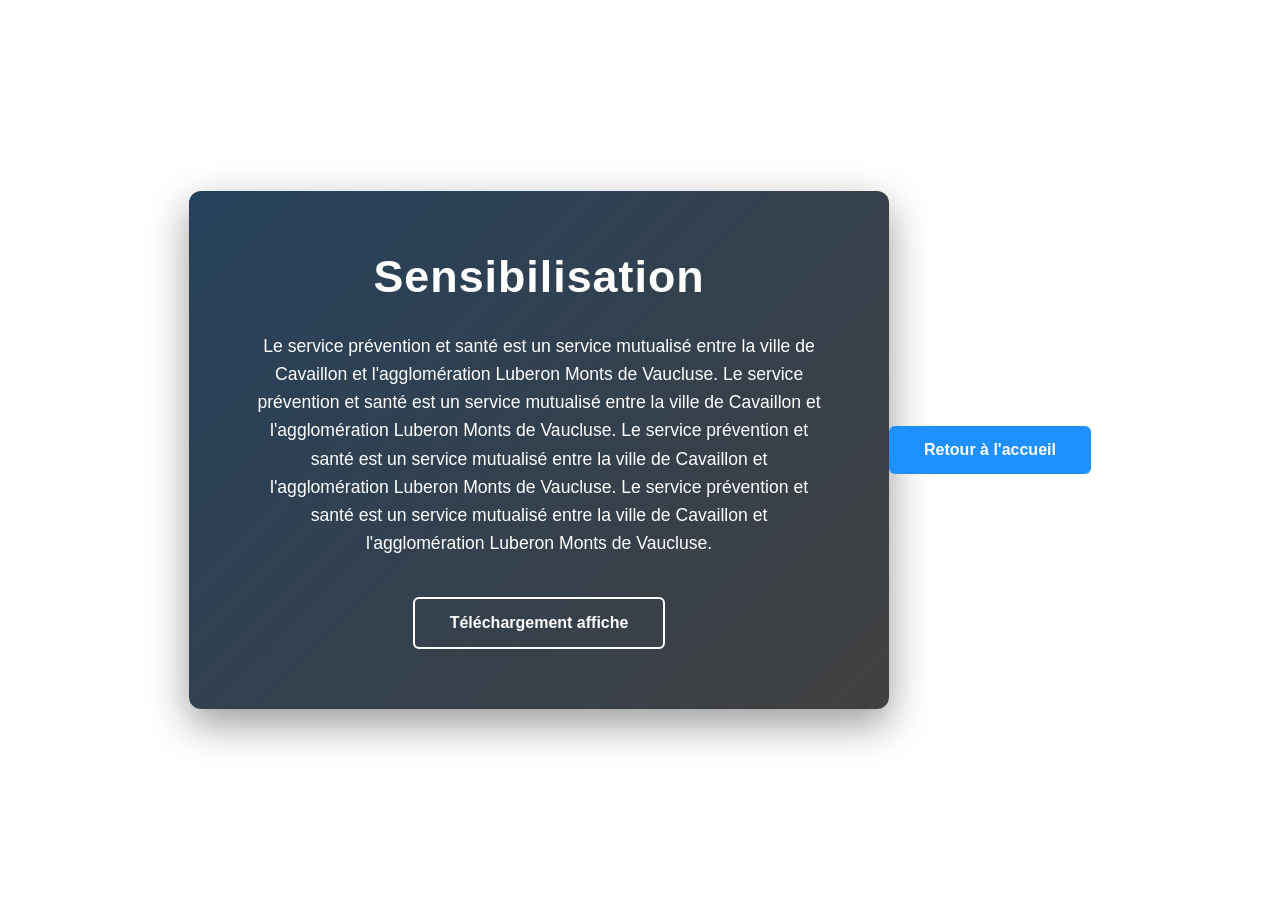
==== pageactualier.html @ 408087b4 "Add files via upload" ====
<!DOCTYPE html>
<html lang="fr">
<head>
    <meta charset="UTF-8">
    <title>Accueil - Manager</title>
    <link rel="stylesheet" href="style.css">
</head>
<body>

    <div class="overlay">
        <h1 class="fade-in">Sensibilisation</h1>
<p class="presentation fade-in delay-text">
    Le service prévention et santé est un service mutualisé entre la ville de Cavaillon 
    et l'agglomération Luberon Monts de Vaucluse.  
    Le service prévention et santé est un service mutualisé entre la ville de Cavaillon 
    et l'agglomération Luberon Monts de Vaucluse.
    Le service prévention et santé est un service mutualisé entre la ville de Cavaillon 
    et l'agglomération Luberon Monts de Vaucluse.
    Le service prévention et santé est un service mutualisé entre la ville de Cavaillon 
    et l'agglomération Luberon Monts de Vaucluse.

</p>
        <div class="buttons fade-in delay">
            <a href="documents/affiche-prevention.pdf" class="btn secondary" target="_blank">
    Téléchargement affiche
</a>


        </div>
    </div>

</body>
</html>

        <a href="index.html" class="btn fade-in delay-btn">
            Retour à l'accueil
        </a>
    </div>

</body>
</html>
---- style.css ----
* {
    margin: 0;
    padding: 0;
    box-sizing: border-box;
    font-family: "Segoe UI", Arial, sans-serif;
}

body {
    height: 100vh;
    margin: 0;
    background: url("fond.jpg") no-repeat center center fixed;
    background-size: cover;
    display: flex;
    justify-content: center;
    align-items: center;
}

/* Overlay corporate */
.overlay {
    background: linear-gradient(
        135deg,
        rgba(0, 32, 64, 0.85),
        rgba(0, 0, 0, 0.75)
    );
    padding: 60px;
    border-radius: 12px;
    text-align: center;
    color: white;
    backdrop-filter: blur(8px);
    max-width: 700px;
    width: 90%;
    box-shadow: 0 15px 40px rgba(0, 0, 0, 0.4);
}

h1 {
    font-size: 2.8em;
    margin-bottom: 30px;
    letter-spacing: 1px;
}

.buttons {
    display: flex;
    gap: 20px;
    justify-content: center;
    flex-wrap: wrap;
}

.btn {
    padding: 15px 35px;
    background: #1e90ff;
    color: white;
    text-decoration: none;
    border-radius: 6px;
    font-weight: 600;
    transition: all 0.4s ease;
    position: relative;
    overflow: hidden;
}

.secondary {
    background: transparent;
    border: 2px solid white;
}

.btn:hover {
    transform: translateY(-5px);
    box-shadow: 0 10px 25px rgba(0, 0, 0, 0.5);
}

/* Animation apparition */
.fade-in {
    opacity: 0;
    transform: translateY(20px);
    animation: fadeInUp 1s ease forwards;
}

.delay {
    animation-delay: 0.5s;
}

.delay-text {
    animation-delay: 0.6s;
}

.delay-btn {
    animation-delay: 0.8s;
}

@keyframes fadeInUp {
    to {
        opacity: 1;
        transform: translateY(0);
    }
}

@media (max-width: 768px) {
    h1 {
        font-size: 2em;
    }

    .overlay {
        padding: 40px 20px;
    }
}

/* Texte présentation */
.presentation {
    margin-bottom: 40px;
    line-height: 1.6;
    font-size: 1.1em;
}

/* Section contacts */
.contacts {
    display: flex;
    gap: 25px;
    justify-content: center;
    flex-wrap: wrap;
    margin-top: 30px;
}

/* Carte contact */
.contact-card {
    background: rgba(255,255,255,0.1);
    padding: 25px;
    border-radius: 12px;
    width: 280px;
    text-align: left;
    backdrop-filter: blur(10px);
    box-shadow: 0 10px 25px rgba(0,0,0,0.3);
    transition: transform 0.4s ease;
}

.contact-card:hover {
    transform: translateY(-8px);
}

.contact-card h3 {
    margin-bottom: 15px;
}
/* Image flottante animée */
.floating-image {
    position: fixed;
    bottom: 40px;
    right: 40px;
    z-index: 999;
    animation: float 4s ease-in-out infinite;
    transition: transform 0.4s ease;
}

.floating-image img {
    width: 160px;
    border-radius: 12px;
    box-shadow: 0 10px 30px rgba(0,0,0,0.4);
}

/* Affiche premium */
.promo-affiche {
    position: fixed;
    bottom: 40px;
    right: 40px;
    z-index: 999;

    animation: apparition 1.2s ease forwards,
               floatPremium 5s ease-in-out infinite;

    opacity: 0;
}

/* Image */
.promo-affiche img {
    width: 240px;
    border-radius: 16px;
    box-shadow: 0 20px 40px rgba(0,0,0,0.5);
    transition: transform 0.8s ease;
}

/* Hover */
.promo-affiche img:hover {
    transform: scale(1.08);
}

/* Bouton fermer */
.close-btn {
    position: absolute;
    top: -12px;
    right: -12px;

    background: black;
    color: white;
    border: none;

    width: 32px;
    height: 32px;
    border-radius: 50%;

    font-size: 20px;
    cursor: pointer;

    box-shadow: 0 5px 15px rgba(0,0,0,0.4);
}

/* Animation apparition */
@keyframes apparition {
    to {
        opacity: 1;
        transform: translateY(0);
    }

    from {
        opacity: 0;
        transform: translateY(40px);
    }
}

/* Animation flottement premium */
@keyframes floatPremium {
    0% { transform: translateY(0px); }
    50% { transform: translateY(-15px); }
    100% { transform: translateY(0px); }
}
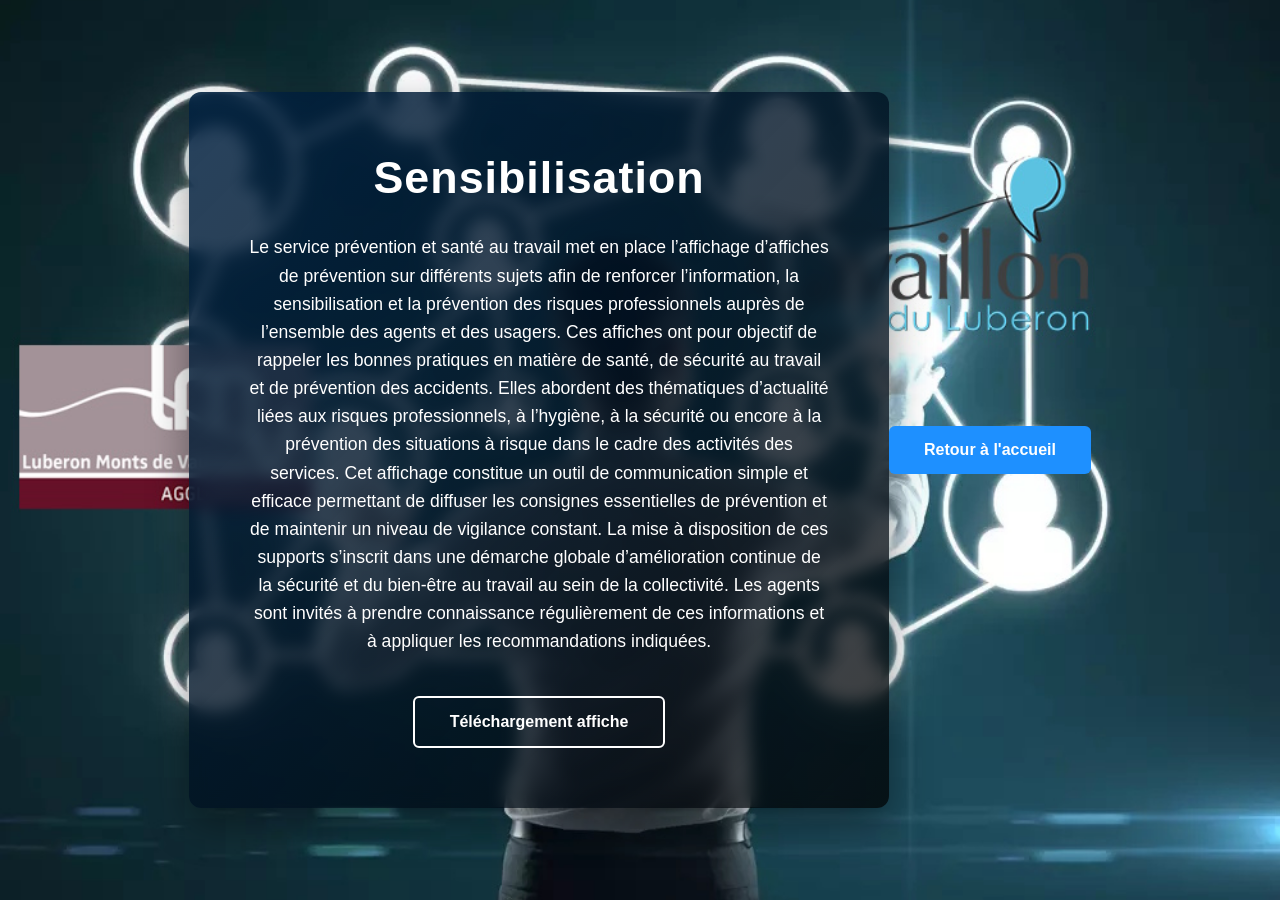
==== commit 4673b368: "Add files via upload" ====
--- a/pageactualier.html
+++ b/pageactualier.html
@@ -10,14 +10,7 @@
     <div class="overlay">
         <h1 class="fade-in">Sensibilisation</h1>
 <p class="presentation fade-in delay-text">
-    Le service prévention et santé est un service mutualisé entre la ville de Cavaillon 
-    et l'agglomération Luberon Monts de Vaucluse.  
-    Le service prévention et santé est un service mutualisé entre la ville de Cavaillon 
-    et l'agglomération Luberon Monts de Vaucluse.
-    Le service prévention et santé est un service mutualisé entre la ville de Cavaillon 
-    et l'agglomération Luberon Monts de Vaucluse.
-    Le service prévention et santé est un service mutualisé entre la ville de Cavaillon 
-    et l'agglomération Luberon Monts de Vaucluse.
+    Le service prévention et santé au travail met en place l’affichage d’affiches de prévention sur différents sujets afin de renforcer l’information, la sensibilisation et la prévention des risques professionnels auprès de l’ensemble des agents et des usagers. Ces affiches ont pour objectif de rappeler les bonnes pratiques en matière de santé, de sécurité au travail et de prévention des accidents. Elles abordent des thématiques d’actualité liées aux risques professionnels, à l’hygiène, à la sécurité ou encore à la prévention des situations à risque dans le cadre des activités des services. Cet affichage constitue un outil de communication simple et efficace permettant de diffuser les consignes essentielles de prévention et de maintenir un niveau de vigilance constant. La mise à disposition de ces supports s’inscrit dans une démarche globale d’amélioration continue de la sécurité et du bien-être au travail au sein de la collectivité. Les agents sont invités à prendre connaissance régulièrement de ces informations et à appliquer les recommandations indiquées.
 
 </p>
         <div class="buttons fade-in delay">
